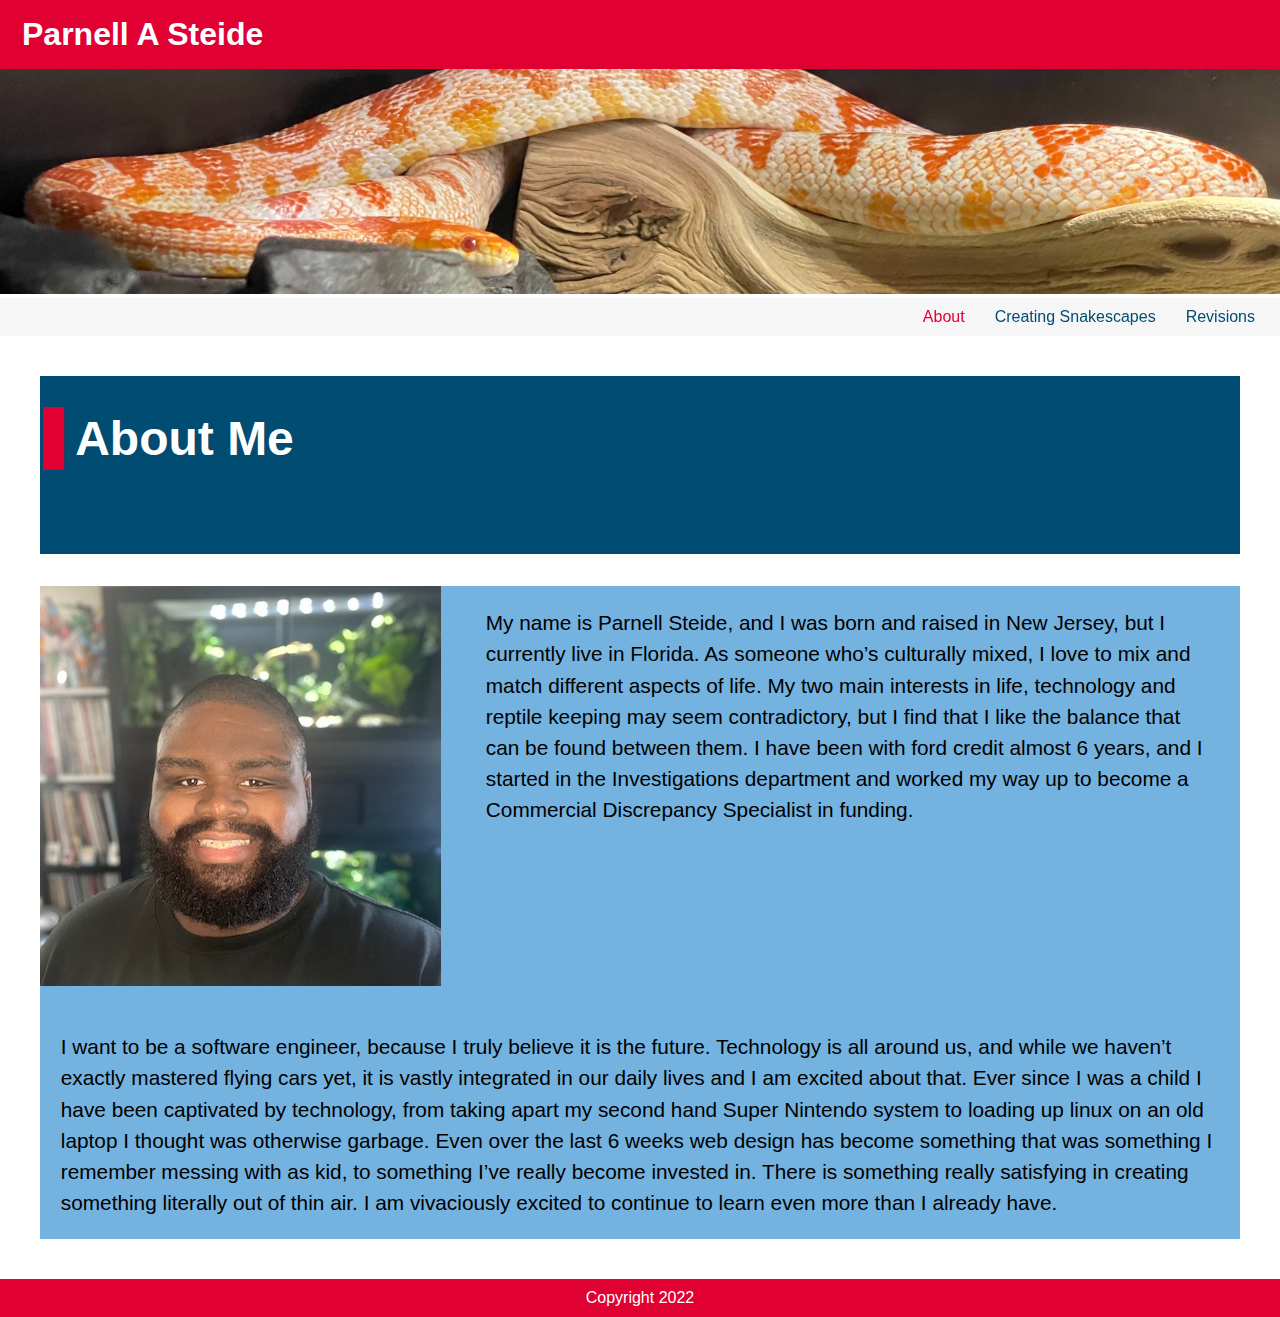
==== index.html @ 2edae682 "second commit" ====
<!DOCTYPE html>
<html lang="en">
<head>
    <meta charset="UTF-8">
    <meta http-equiv="X-UA-Compatible" content="IE=edge">
    <meta name="viewport" content="width=device-width, initial-scale=1.0">
    <title>Parnell A Steide | About </title>
    <link rel="stylesheet" href="styles.css">
    <link rel="shortcut icon" href="images/favicon-32x32.png" type="image/x-icon">
</head>
<body>
  <header>
      <h1>Parnell A Steide</h1>
  </header>
    <section class="banner">
        <img src="images/banner.jpg" alt="Banner image">
    </section>
    <nav class="navi">
        <ul>
            <li><a href="index.html" class=highlight>About</a></li>
            <li><a href="create.html">Creating Snakescapes</a></li>
            <li><a href="revision.html">Revisions</a></li>
        </ul>
    </nav>
    <main>
        <div class="intro_card">
            <div class="card">
                <h2 class=card_title>About Me</h2>
                <p class="card_sub">Technology Enthusiast, Reptile lover</p>
            </div>
        </div>
        <article class="grid">
            <img src="images/me2.jpeg" alt="picture of Parnell" class="me">
            <p class=about id="bio">
                My name is Parnell Steide, and I was born and raised in New Jersey, but I currently live in Florida. As someone who’s culturally mixed, I love to mix and match different aspects of life. My two main interests in life, technology and reptile keeping may seem contradictory, but I find that I like the balance that can be found between them. I have been with ford credit almost 6 years, and I started in the Investigations department and worked my way up to become a Commercial Discrepancy Specialist in funding. 
            </p>
            <p class="about" id="softeng">
                I want to be a software engineer, because I truly believe it is the future. Technology is all around us, and while we haven’t exactly mastered flying cars yet, it is vastly integrated in our daily lives and I am excited about that. Ever since I was a child I have been captivated by technology, from taking apart my second hand Super Nintendo system to loading up linux on an old laptop I thought was otherwise garbage. Even over the last 6 weeks web design has become something that was something I remember messing with as kid, to something I’ve really become invested in. There is something really satisfying in creating something literally out of thin air. I am vivaciously excited to continue to learn even more than I already have. 
            </p>
        </article>





    </main>

    <footer>
        <p class="copyright"> Copyright 2022 </p>
    </footer>
</body>
</html>
---- styles.css ----
/* Global Styles */

:root {
    --rred: #e10032;
    --ggrey: #004C73;
    --lgrey: #74B2DF;
    --lred: #172131;
  }

  

*{
    margin:0;
    padding: 0;
    font-family: Arial, Helvetica, sans-serif;
}

main{
    min-height: 85%;
    color: var(--lred);
}

header{
    background-color: var(--rred);
    padding: 10px;
    position: fixed;
    width: 100%;
    z-index: 10;
    top: 0;
    left: 0;
}

header > h1{
    color:white;
    padding: 6px 12px;
    display: inline-block;
}

.banner img{
    max-width: 100%;
}

nav{
    background: rgba(244,244,244, .85);
    padding: 10px;
    position: sticky;
    top: 69px;
    z-index: 5;
}

nav > ul{
    display: flex;
    justify-content: flex-end;
    list-style-type: none;
}

nav > li{
    font-size: 1.3em;
}

nav li  a{
    text-decoration: none;
    color: var(--ggrey);
    margin: 15px;
}

nav li a:hover{
    text-decoration: underline;
}

nav li a.highlight{
    color: var(--rred);
}

main{
    max-width: 100%;
    width: 1200px;
    margin: 40px auto;
    box-sizing: border-box;
}

footer{
    position: static;
    background: var(--rred);
    color: white;
    padding: 10px;
    text-align: center;
}


/* Card Stles */

.card{
    padding: 1.1em;
    background-size: cover;
    background-color: var(--ggrey);
    color: white;
    text-align: left;
    font-size: 2rem;
    margin-bottom: 1em;
}

.card_title{
    position: relative;
    z-index: 1;
    display: inline-block;
    margin-bottom: 1rem;
}
.card_title::after{
    content: "";
    position: absolute;
    top: -0.25rem;
    left: -2rem;
    bottom: -0.25rem;
    width: calc(100% + 4rem);
    background: var(--rred);
    z-index: -1;

    transform: scaleX(0.075);
    transform-origin: left;
    transition: transform 250ms ease-in;
}

.card:hover .card_title::after{
    transform: scaleX(1);
}

.card_sub{
    position: relative;
    z-index: 1;
    color: transparent;
    margin: 0; 
    transition: color 150ms 350ms;
}

.card_sub::after{
    content: "";
    position: absolute;
    top: -0.75rem;
    bottom: -0.75rem;
    left: -0.75em;
    right: -0.75em;
    background: white;
    z-index: -1;
    transform: scaleY(0);
    transition: transform 250ms ease-out 250ms;
    transform-origin: top;
}

.card:hover .card_sub{
    color: var(--ggrey);
}

.card:hover .card_sub:after{
    transform: scaleY(1);
}
.card_sub2{
    position: relative;
    z-index: 1;
    color: transparent;
    margin: 0; 
    transition: color 300ms 500ms;
}

.card_sub2::after{
    content: "";
    position: absolute;
    top: .25rem; 
    bottom: -0.75rem;
    left: -0.75em;
    right: -0.75em;
    background: white;
    z-index: -1;
    transform: scaleY(0);
    transition: transform 250ms ease-in 500ms;
    transform-origin: top;
}

.card:hover .card_sub2{
    color: var(--ggrey);
}

.card:hover .card_sub2:after{
    transform: scaleY(1);
}



/* About specifc styles */

article.grid{
    display: grid;
    gap: 1.5rem;
    grid-template-columns: repeat(3, 1fr);
    background-color: var(--lgrey);
}

.about{
    padding: 1em;
    line-height: 1.5em;
    color: black;
    font-size: 1.3em;
    /* border: 2px solid black; */
}

#bio{
    /* background: var(--lgrey); */
    grid-column: span 2;
}

#softeng{
    /* background: var(--lgrey); */
    grid-column: span 3;
}

/* Create specific styles */

.topsection{
    display: grid;
    grid-template-columns: repeat(1, 1fr);
    gap: 1.5em;
    background-color: var(--lgrey);
    padding: 1em;
    line-height: 1.5em;
    color: black;
    font-size: 1.3em;
    border: 2px solid black;

}

.grid_col_span_3{
    grid-column: span 3;
}

.topsection ol, .topsection ul{
    display: grid;
    grid-template-columns: repeat(auto-fit, minmax(180px, 1fr));
    gap: 20px;
    left: 60px;
    font-size: 1.2rem;
    line-height: 1em;
}

.topsection ol li, .topsection ul li{
    background-color: var(--ggrey);
    color: white;
    list-style-type: none;
    padding: 20px;
    border: 1px solid var(--lred);
}


.container{
    margin-top: 20px;
    display: flex;
}

.container > *:nth-child(1){
    flex: 1 1 10%;
    Position: sticky;
    align-self: flex-start;
    top: 150px;
    margin-left: 10px;
    margin-right: 20px;

}

.container > *:nth-child(2){
    flex: 1 1 80%;
    
}

.container > *:nth-child(3){
    flex: 1 1 10%;
    
}

#grid2{
    display: grid;
    gap: 2em;
    grid-template-columns: 1fr;
}

.tutorial{
    box-shadow: 0 0 3px rgba(0, 0, 0, 0.1);
    background-color: var(--lgrey);
    border: 2px solid black; 
}

.tutorial h3{
    padding: 15px;
    background-color: var(--rred);
    color: white;
    font-size: 1.8rem;
    margin: 0;
}

.overlay_container{
    position: relative;
}

.tut_img{
    width: 100%;
    display: block;
    
    
}

.overlay{
    position: absolute;
    background-color: rgba(244,244,244, .85);
    color:rgba(244, 244, 244, .85);
    z-index: 1;
    top: 0;
    left: 0;
    width: 100%;
    height: 100%;
    opacity: 0;
    transition: opacity 250ms;

}

.overlay_text{
    transform: translateY(20px);
    transition: transform 250ms;
}

.over_text:hover{
    transform: translateY(0px);
}


.overlay:hover{
    opacity: 1;

}


.tutorial p{
    padding: 1em;
    line-height: 1.5em;
    color: black;
    font-size: 1.3em;
}

#sublist{
    display: inline-block;
    position: relative;
    left: 50px;
}

.note small{
    font-size: .68em;
}
span.hot{
    color: var(--rred);
    font-weight: bolder;
}
h6{
    color: var(--rred);
}

.bookmark li{
    list-style-type: none;
    padding-bottom: 10px;
}

.bookmark li a{
    text-decoration: none;
    font-size: 1.2em;
    color: var(--lred);
}

.sidebar_head{
    font-size: 1.2em;
    color: var(--rred);
}

.hiddentext{
    display: none;
}

.read_more_button{
    width: 100px;
    cursor: pointer;
    border: 0;
    background: var(--ggrey);
    color: white;
    padding: 1em 1.5em;
    font-size: 1.2rem;
    border-radius: 4px;
    box-shadow: inset 0 0 0 0 var(--rred);
    transition: ease-out 300ms;
  
}

.read_more_button:hover{
    box-shadow: inset 100px 0 0 0 var(--rred);

}

@media only screen and (max-width: 700px) {
    article.grid{
     
        grid-template-columns: 1fr;
    }
    #bio{
        grid-column: span 1;
    }
    
    #softeng{
        grid-column: span 1;
    }

  }

  /* Revision Specfic styles  */

  .before ul{
      display: grid;
      grid-template-columns: repeat(auto-fit, minmax(200px, 1fr))
  }

  .before ul li{
      list-style-type: none;
  }

  .before ul li img{
      max-width: 350px;
  }

  .changes{
      display: grid;
      grid-template-columns: 1fr;
      gap: 4rem;
      align-items: center;
  }

  .revision h3{
      font-size: 2rem;
      color: white;
      background-color: var(--rred);
      margin-top: 1em;
      margin-bottom: 1em;
      padding: 15px;
  }

  .revision_container{
      display: grid;
      grid-template-columns: repeat(3, 1fr);
      gap: 2em;
      overflow-x: hidden;

}

.revision_container img{
    grid-column: span 2;
} 


.revision_container img{
    width: 100%;
    display: block;
}

.revision_container p{
    font-size: 1.2em;
}

.from_left{
    transform: translateX(-50%);
}

.from_right{
    transform: translateX(50%);
}

.from_left, .from_right{
    transition: transform 400ms ease-in;
}

.from_left.appear,
.from_right.appear{
    transform: translateX(0)
}

/* Rounded border */
hr.rounded {
    border-top: 8px solid #bbb;
    border-radius: 5px;
}
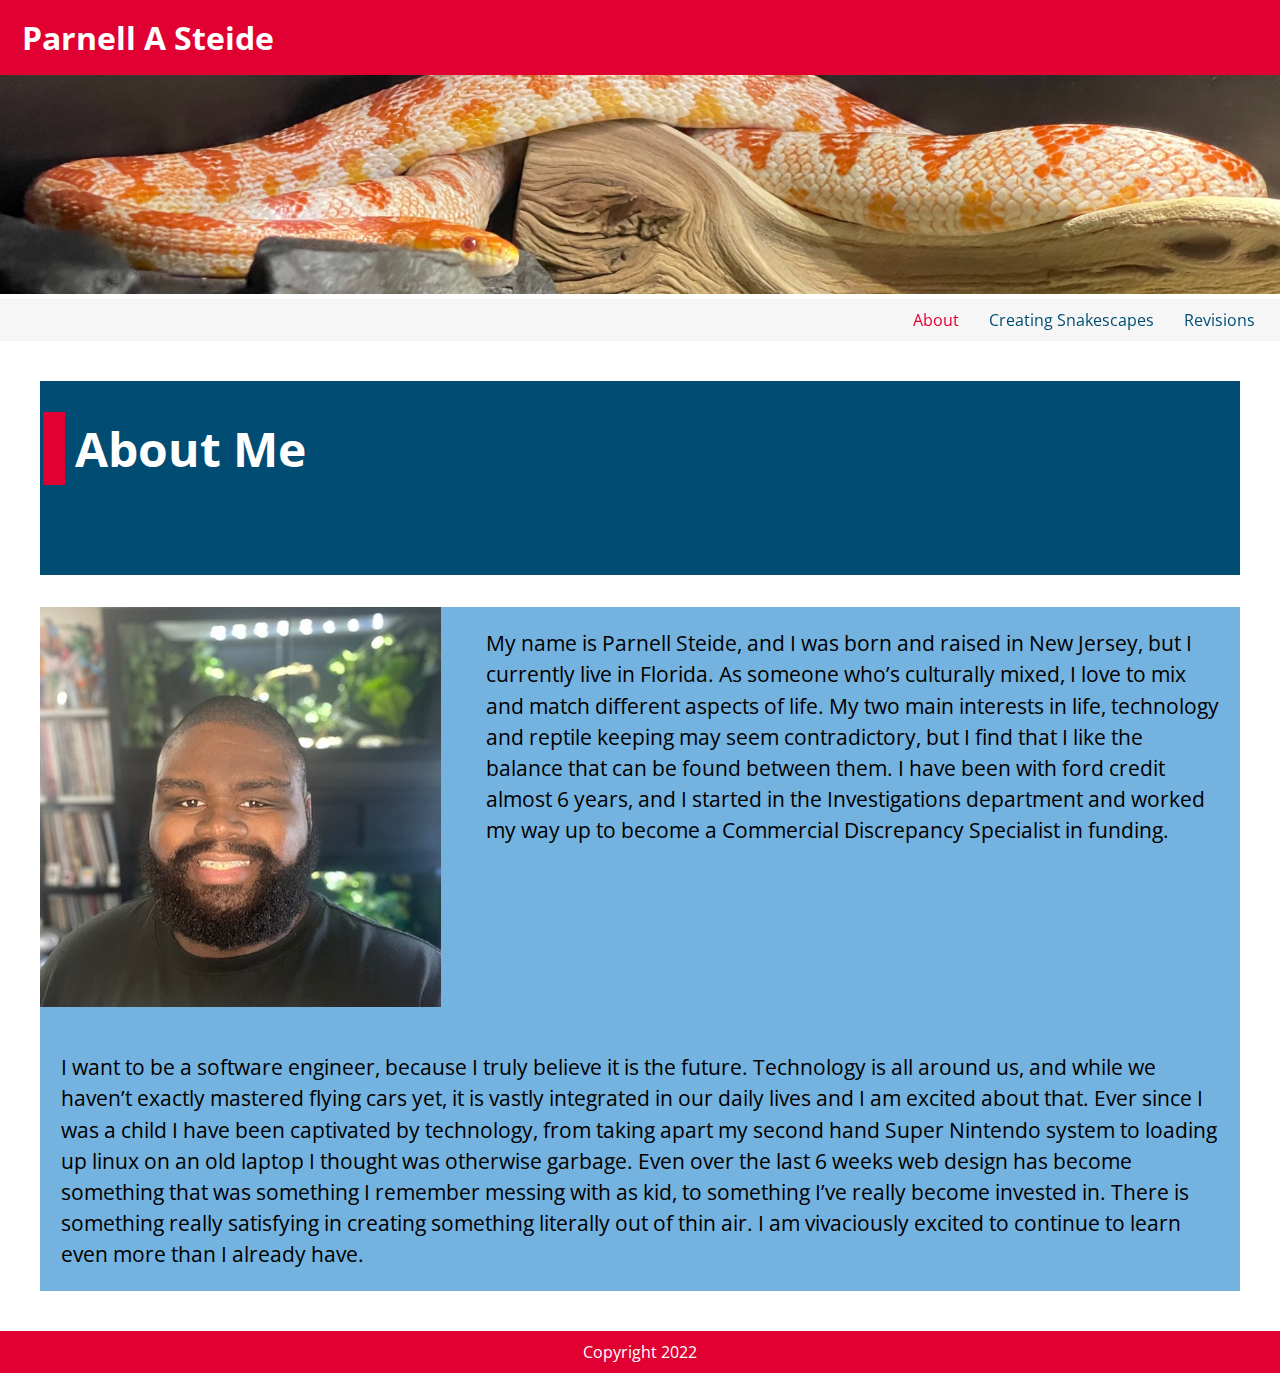
==== commit 363463ea: "third commit" ====
--- a/index.html
+++ b/index.html
@@ -7,6 +7,9 @@
     <title>Parnell A Steide | About </title>
     <link rel="stylesheet" href="styles.css">
     <link rel="shortcut icon" href="images/favicon-32x32.png" type="image/x-icon">
+    <link rel="preconnect" href="https://fonts.googleapis.com"> 
+    <link rel="preconnect" href="https://fonts.gstatic.com" crossorigin> 
+    <link href="https://fonts.googleapis.com/css2?family=Open+Sans:ital,wght@0,400;0,500;0,800;1,400;1,500&display=swap" rel="stylesheet">
 </head>
 <body>
   <header>
--- a/styles.css
+++ b/styles.css
@@ -12,7 +12,7 @@
 *{
     margin:0;
     padding: 0;
-    font-family: Arial, Helvetica, sans-serif;
+    font-family: 'Open Sans', sans-serif;
 }
 
 main{
@@ -475,13 +475,16 @@
     transform: translateX(50%);
 }
 
-.from_left, .from_right{
-    transition: transform 400ms ease-in;
+.from_left, 
+.from_right{
+    transition: opacity 250ms ease-in, transform 400ms ease-in;
+    opacity: 0;
 }
 
 .from_left.appear,
 .from_right.appear{
-    transform: translateX(0)
+    transform: translateX(0);
+    opacity: 1;
 }
 
 /* Rounded border */
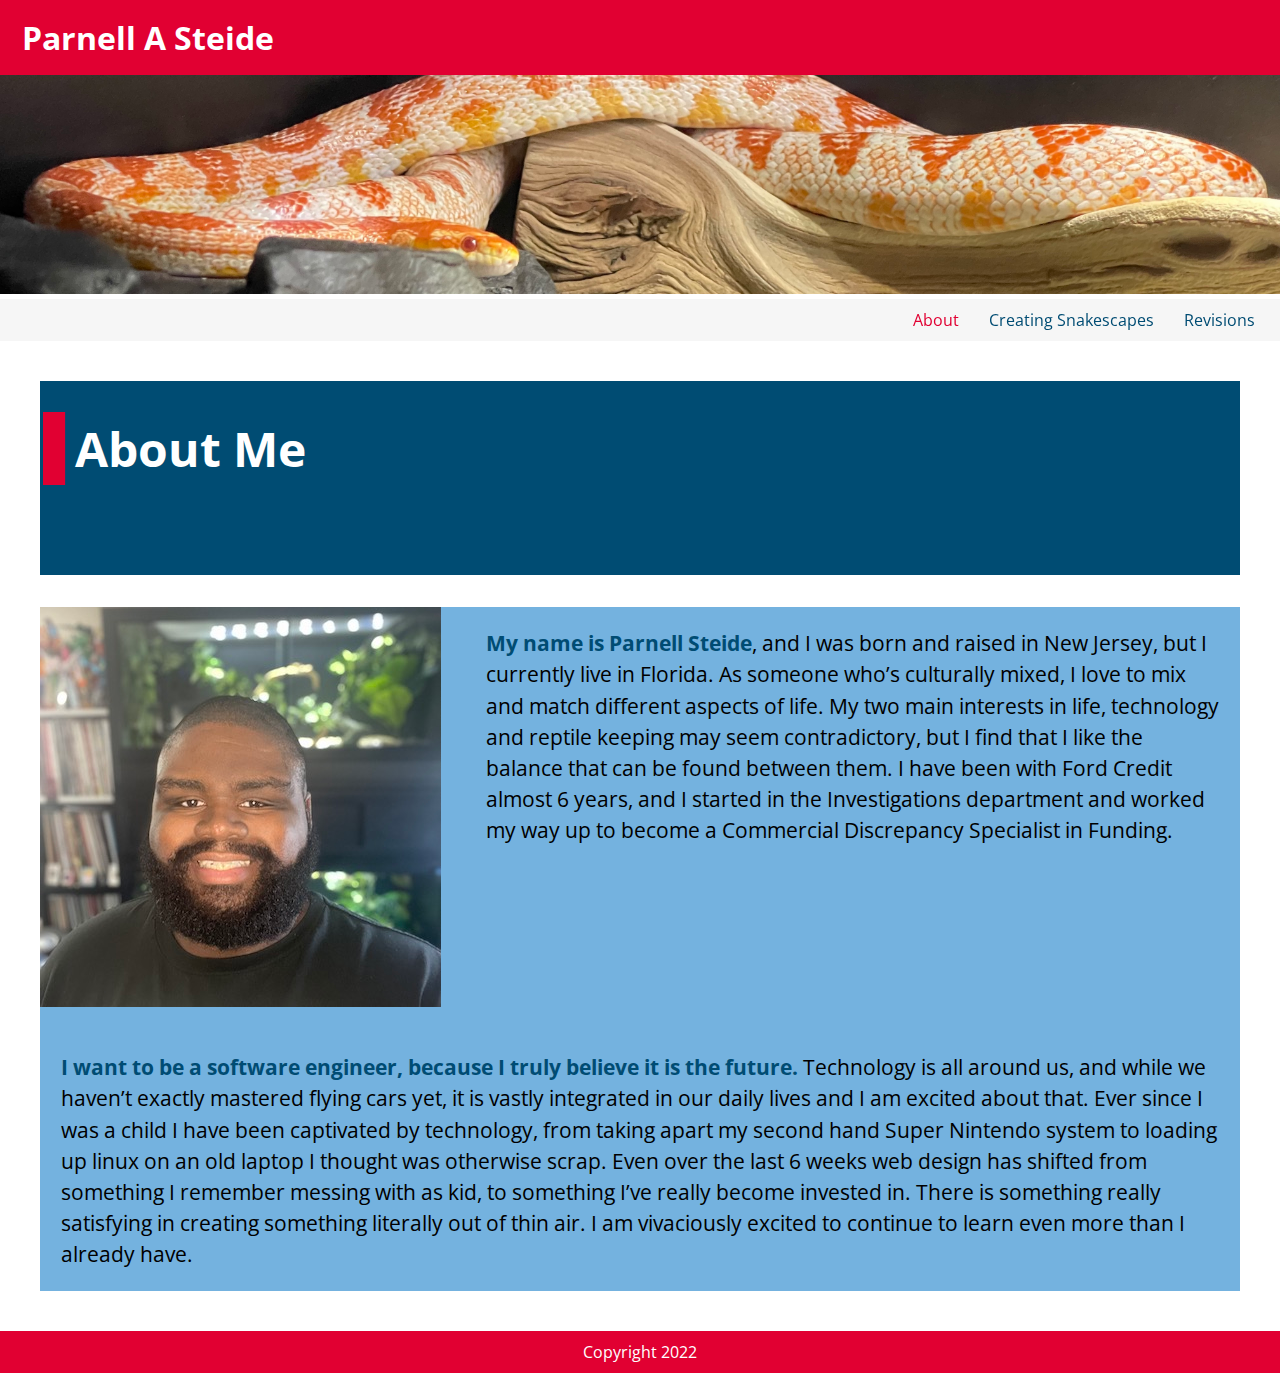
==== commit 3f764f3b: "fourth commit" ====
--- a/index.html
+++ b/index.html
@@ -20,7 +20,7 @@
     </section>
     <nav class="navi">
         <ul>
-            <li><a href="index.html" class=highlight>About</a></li>
+            <li><a href="index.html" class="active">About</a></li>
             <li><a href="create.html">Creating Snakescapes</a></li>
             <li><a href="revision.html">Revisions</a></li>
         </ul>
@@ -35,10 +35,10 @@
         <article class="grid">
             <img src="images/me2.jpeg" alt="picture of Parnell" class="me">
             <p class=about id="bio">
-                My name is Parnell Steide, and I was born and raised in New Jersey, but I currently live in Florida. As someone who’s culturally mixed, I love to mix and match different aspects of life. My two main interests in life, technology and reptile keeping may seem contradictory, but I find that I like the balance that can be found between them. I have been with ford credit almost 6 years, and I started in the Investigations department and worked my way up to become a Commercial Discrepancy Specialist in funding. 
+                <span class="highlight">My name is Parnell Steide</span>, and I was born and raised in New Jersey, but I currently live in Florida. As someone who’s culturally mixed, I love to mix and match different aspects of life. My two main interests in life, technology and reptile keeping may seem contradictory, but I find that I like the balance that can be found between them. I have been with Ford Credit almost 6 years, and I started in the Investigations department and worked my way up to become a Commercial Discrepancy Specialist in Funding. 
             </p>
             <p class="about" id="softeng">
-                I want to be a software engineer, because I truly believe it is the future. Technology is all around us, and while we haven’t exactly mastered flying cars yet, it is vastly integrated in our daily lives and I am excited about that. Ever since I was a child I have been captivated by technology, from taking apart my second hand Super Nintendo system to loading up linux on an old laptop I thought was otherwise garbage. Even over the last 6 weeks web design has become something that was something I remember messing with as kid, to something I’ve really become invested in. There is something really satisfying in creating something literally out of thin air. I am vivaciously excited to continue to learn even more than I already have. 
+                <span class="highlight">I want to be a software engineer, because I truly believe it is the future.</span>  Technology is all around us, and while we haven’t exactly mastered flying cars yet, it is vastly integrated in our daily lives and I am excited about that. Ever since I was a child I have been captivated by technology, from taking apart my second hand Super Nintendo system to loading up linux on an old laptop I thought was otherwise scrap. Even over the last 6 weeks web design has shifted from something I remember messing with as kid, to something I’ve really become invested in. There is something really satisfying in creating something literally out of thin air. I am vivaciously excited to continue to learn even more than I already have. 
             </p>
         </article>
 
--- a/styles.css
+++ b/styles.css
@@ -68,7 +68,7 @@
     text-decoration: underline;
 }
 
-nav li a.highlight{
+nav li a.active{
     color: var(--rred);
 }
 
@@ -85,6 +85,11 @@
     color: white;
     padding: 10px;
     text-align: center;
+}
+
+.highlight{
+    color: var(--ggrey);
+    font-weight: bold;
 }
 
 
@@ -200,16 +205,16 @@
     line-height: 1.5em;
     color: black;
     font-size: 1.3em;
-    /* border: 2px solid black; */
+    
 }
 
 #bio{
-    /* background: var(--lgrey); */
+  
     grid-column: span 2;
 }
 
 #softeng{
-    /* background: var(--lgrey); */
+    
     grid-column: span 3;
 }
 
@@ -325,7 +330,7 @@
     transition: transform 250ms;
 }
 
-.over_text:hover{
+.overlay_text:hover{
     transform: translateY(0px);
 }
 
@@ -335,6 +340,10 @@
 
 }
 
+.end{
+    font-style: italic;
+    font-weight: bold;
+}
 
 .tutorial p{
     padding: 1em;
@@ -350,7 +359,7 @@
 }
 
 .note small{
-    font-size: .68em;
+    font-size: .63em;
 }
 span.hot{
     color: var(--rred);
@@ -399,6 +408,94 @@
 
 }
 
+  /* Revision Specfic styles  */
+
+.before ul{
+    display: grid;
+    grid-template-columns: repeat(auto-fit, minmax(200px, 1fr))
+}
+
+.before ul li{
+    list-style-type: none;
+}
+
+.before ul li img{
+    max-width: 350px;
+}
+
+.before ul li img:hover{
+    position: relative;
+    top: -4px;
+}
+
+.hdr{
+    font-size: .6em;
+}
+
+.changes{
+    display: grid;
+    grid-template-columns: 1fr;
+    gap: 4rem;
+    align-items: center;
+}
+
+.revision h3{
+    font-size: 2rem;
+    color: white;
+    background-color: var(--rred);
+    margin-top: 1em;
+    margin-bottom: 1em;
+    padding: 15px;
+}
+
+.revision_container{
+    display: grid;
+    grid-template-columns: repeat(3, 1fr);
+    gap: 2em;
+    overflow-x: hidden;
+
+}
+
+.revision_container img{
+    grid-column: span 2;
+} 
+
+
+.revision_container img{
+    width: 100%;
+    display: block;
+}
+
+.revision_container p{
+    font-size: 1.2em;
+}
+
+.from_left{
+    transform: translateX(-50%);
+}
+
+.from_right{
+    transform: translateX(50%);
+}
+
+.from_left, 
+.from_right{
+    transition: opacity 250ms ease-in, transform 400ms ease-in;
+    opacity: 0;
+}
+
+.from_left.appear,
+.from_right.appear{
+    transform: translateX(0);
+    opacity: 1;
+}
+
+
+hr.divider{
+    color: var(--lred);
+
+}
+
 @media only screen and (max-width: 700px) {
     article.grid{
      
@@ -410,85 +507,11 @@
     
     #softeng{
         grid-column: span 1;
+    }   
+
+    .overlay{
+        position: relative;
+        opacity: 1;
+    
     }
-
-  }
-
-  /* Revision Specfic styles  */
-
-  .before ul{
-      display: grid;
-      grid-template-columns: repeat(auto-fit, minmax(200px, 1fr))
-  }
-
-  .before ul li{
-      list-style-type: none;
-  }
-
-  .before ul li img{
-      max-width: 350px;
-  }
-
-  .changes{
-      display: grid;
-      grid-template-columns: 1fr;
-      gap: 4rem;
-      align-items: center;
-  }
-
-  .revision h3{
-      font-size: 2rem;
-      color: white;
-      background-color: var(--rred);
-      margin-top: 1em;
-      margin-bottom: 1em;
-      padding: 15px;
-  }
-
-  .revision_container{
-      display: grid;
-      grid-template-columns: repeat(3, 1fr);
-      gap: 2em;
-      overflow-x: hidden;
-
-}
-
-.revision_container img{
-    grid-column: span 2;
-} 
-
-
-.revision_container img{
-    width: 100%;
-    display: block;
-}
-
-.revision_container p{
-    font-size: 1.2em;
-}
-
-.from_left{
-    transform: translateX(-50%);
-}
-
-.from_right{
-    transform: translateX(50%);
-}
-
-.from_left, 
-.from_right{
-    transition: opacity 250ms ease-in, transform 400ms ease-in;
-    opacity: 0;
-}
-
-.from_left.appear,
-.from_right.appear{
-    transform: translateX(0);
-    opacity: 1;
-}
-
-/* Rounded border */
-hr.rounded {
-    border-top: 8px solid #bbb;
-    border-radius: 5px;
 }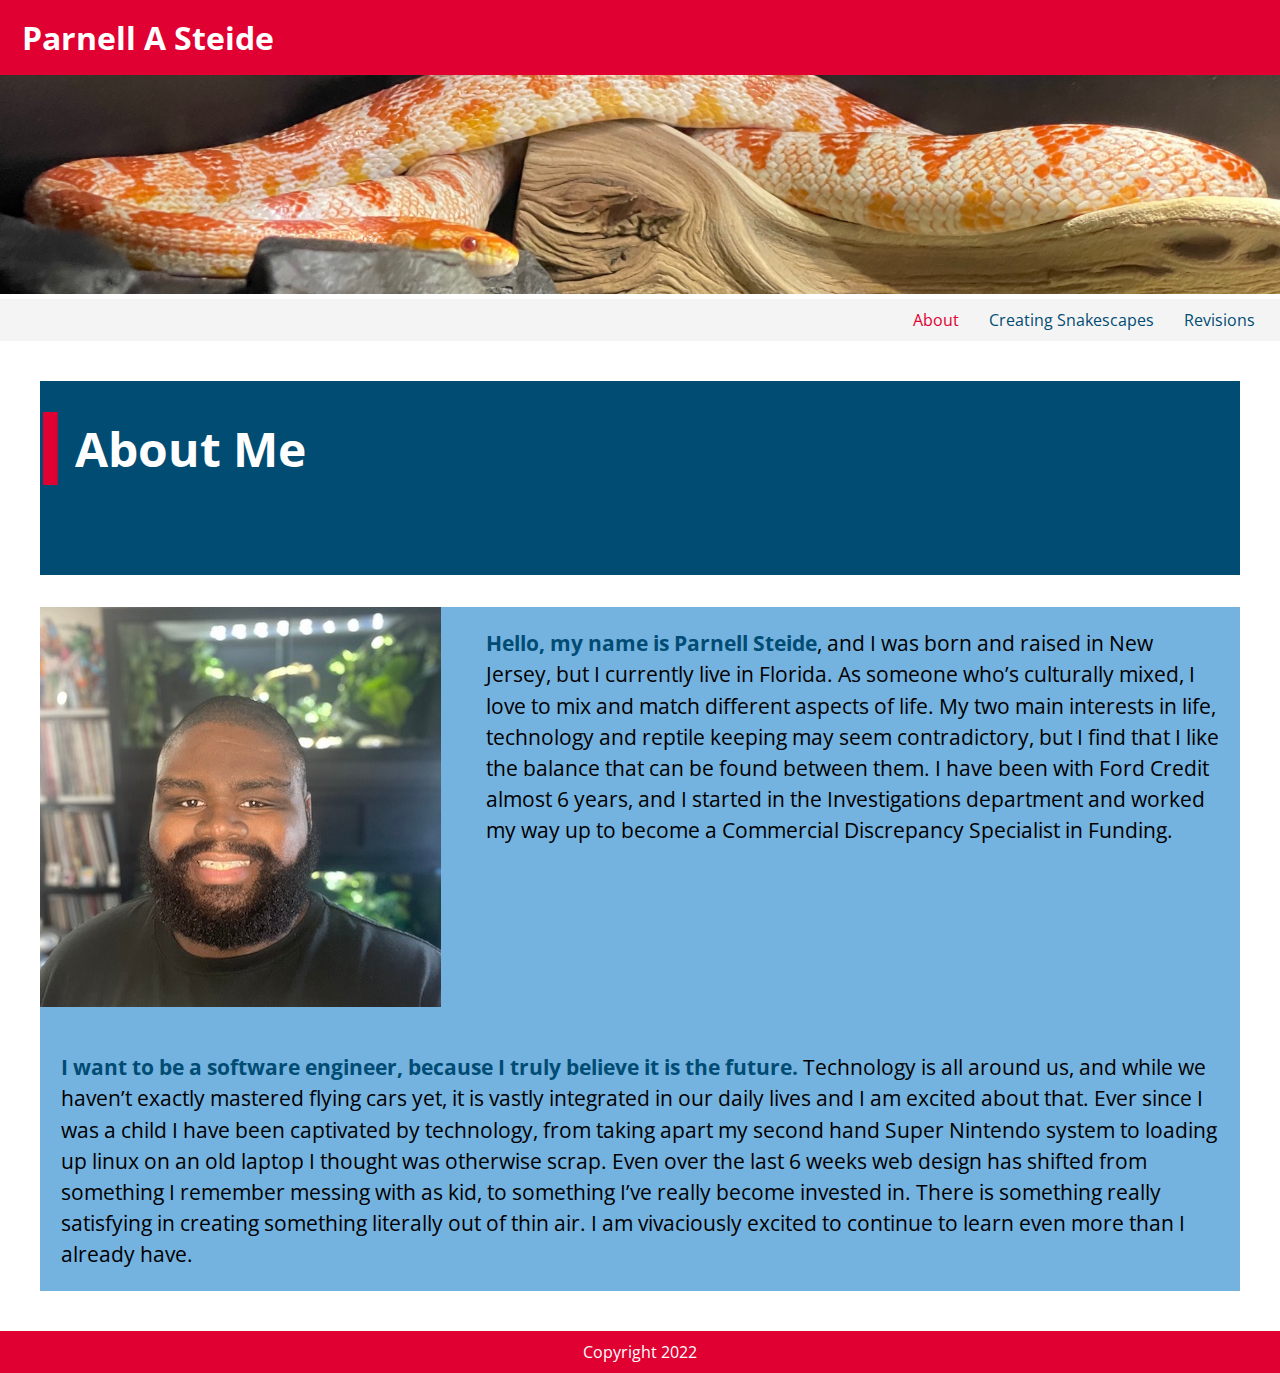
==== commit c269fff3: "final commit" ====
--- a/index.html
+++ b/index.html
@@ -35,16 +35,12 @@
         <article class="grid">
             <img src="images/me2.jpeg" alt="picture of Parnell" class="me">
             <p class=about id="bio">
-                <span class="highlight">My name is Parnell Steide</span>, and I was born and raised in New Jersey, but I currently live in Florida. As someone who’s culturally mixed, I love to mix and match different aspects of life. My two main interests in life, technology and reptile keeping may seem contradictory, but I find that I like the balance that can be found between them. I have been with Ford Credit almost 6 years, and I started in the Investigations department and worked my way up to become a Commercial Discrepancy Specialist in Funding. 
+                <span class="highlight">Hello, my name is Parnell Steide</span>, and I was born and raised in New Jersey, but I currently live in Florida. As someone who’s culturally mixed, I love to mix and match different aspects of life. My two main interests in life, technology and reptile keeping may seem contradictory, but I find that I like the balance that can be found between them. I have been with Ford Credit almost 6 years, and I started in the Investigations department and worked my way up to become a Commercial Discrepancy Specialist in Funding. 
             </p>
             <p class="about" id="softeng">
                 <span class="highlight">I want to be a software engineer, because I truly believe it is the future.</span>  Technology is all around us, and while we haven’t exactly mastered flying cars yet, it is vastly integrated in our daily lives and I am excited about that. Ever since I was a child I have been captivated by technology, from taking apart my second hand Super Nintendo system to loading up linux on an old laptop I thought was otherwise scrap. Even over the last 6 weeks web design has shifted from something I remember messing with as kid, to something I’ve really become invested in. There is something really satisfying in creating something literally out of thin air. I am vivaciously excited to continue to learn even more than I already have. 
             </p>
         </article>
-
-
-
-
 
     </main>
 
--- a/styles.css
+++ b/styles.css
@@ -15,10 +15,10 @@
     font-family: 'Open Sans', sans-serif;
 }
 
-main{
-    min-height: 85%;
-    color: var(--lred);
-}
+html{
+    scroll-behavior: smooth;
+}
+
 
 header{
     background-color: var(--rred);
@@ -41,7 +41,7 @@
 }
 
 nav{
-    background: rgba(244,244,244, .85);
+    background: rgba(244,244,244, 1);
     padding: 10px;
     position: sticky;
     top: 69px;
@@ -77,10 +77,10 @@
     width: 1200px;
     margin: 40px auto;
     box-sizing: border-box;
+    color: var(--lred);
 }
 
 footer{
-    position: static;
     background: var(--rred);
     color: white;
     padding: 10px;
@@ -120,8 +120,7 @@
     width: calc(100% + 4rem);
     background: var(--rred);
     z-index: -1;
-
-    transform: scaleX(0.075);
+    transform: scaleX(0.050);
     transform-origin: left;
     transition: transform 250ms ease-in;
 }
@@ -229,19 +228,14 @@
     line-height: 1.5em;
     color: black;
     font-size: 1.3em;
-    border: 2px solid black;
-
-}
-
-.grid_col_span_3{
-    grid-column: span 3;
+    box-shadow: 0 0 3px rgba(0, 0, 0, 0.3);
+
 }
 
 .topsection ol, .topsection ul{
     display: grid;
     grid-template-columns: repeat(auto-fit, minmax(180px, 1fr));
     gap: 20px;
-    left: 60px;
     font-size: 1.2rem;
     line-height: 1em;
 }
@@ -289,7 +283,7 @@
 .tutorial{
     box-shadow: 0 0 3px rgba(0, 0, 0, 0.1);
     background-color: var(--lgrey);
-    border: 2px solid black; 
+    
 }
 
 .tutorial h3{
@@ -338,6 +332,9 @@
 .overlay:hover{
     opacity: 1;
 
+}
+.overlay:hover > * {
+    transform: translateY(0);
 }
 
 .end{
@@ -514,4 +511,8 @@
         opacity: 1;
     
     }
+    .before ul{
+        grid-template-columns: 1fr;
+        gap: 1em;
+    }   
 }